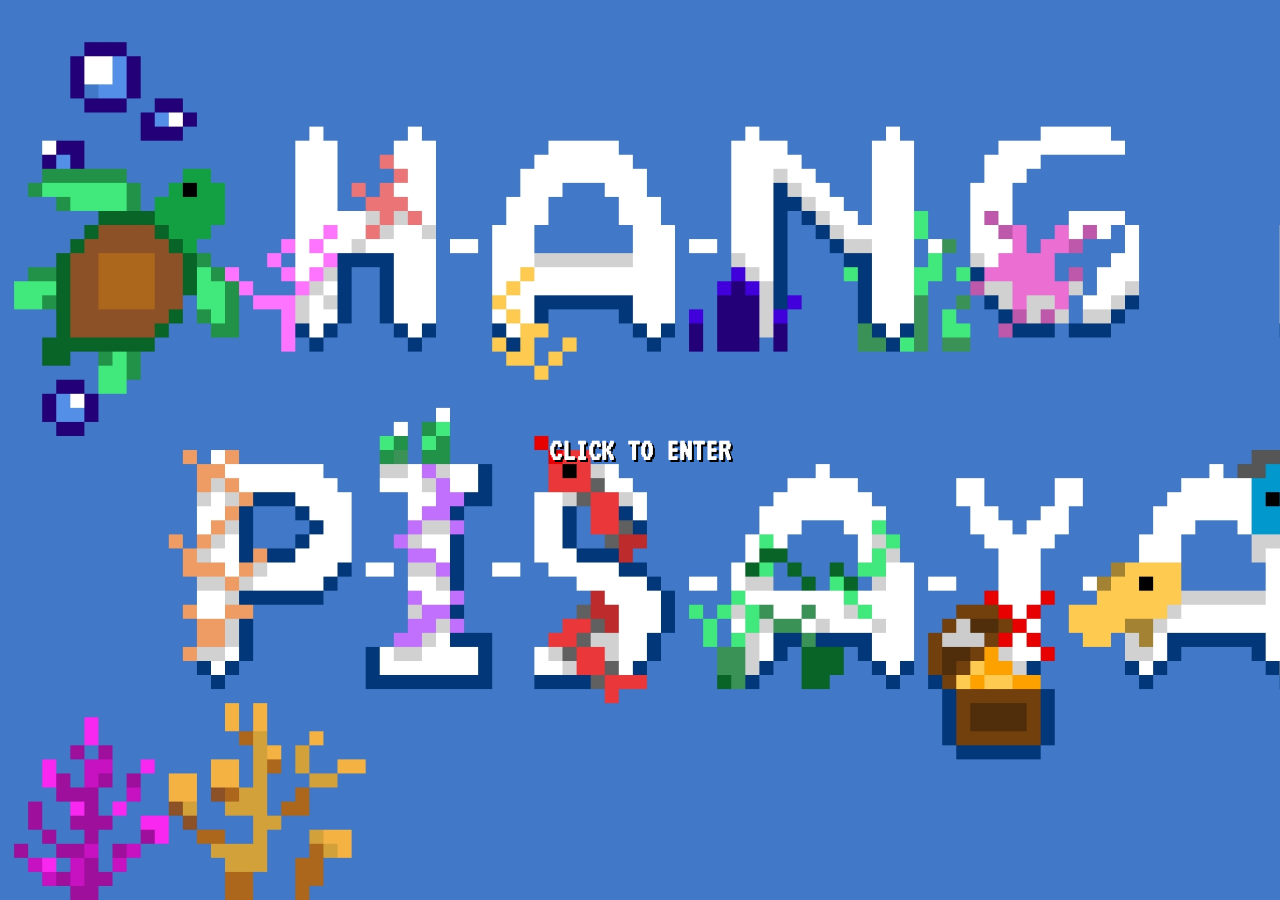
==== index.html @ 8b356309 "Add files via upload" ====
<!DOCTYPE html>
<html>

<head>
    <title>Hang A Pisayan - Intro</title>
    <meta charset="UTF-8">
    <meta name="viewport" content="width=device-width, initial-scale=1.0">
    <link href="https://fonts.googleapis.com/css2?family=VT323&display=swap" rel="stylesheet">
    <link rel="stylesheet" href="index.css">
</head>

<body>
    <div id="clickScreen" class="full-page bg-image" onclick="showGif()">
        <h1>CLICK TO ENTER</h1>
    </div>

    <div id="gifScreen" class="full-page hidden">
        <img src="https://i.redd.it/zzdhvlontjby.gif" class="full-gif">
    </div>

    <div id="formScreen" class="full-page hidden">
        <div class="form-box">
            <h2 style="color: white;">Please Enter your Name:</h2>
            <input type="text" id="nameInput" placeholder="Your Name...">
            <br><br>
            <button onclick="saveAndGo()">Next</button>
        </div>
    </div>

    <script src="index.js"></script>
</body>

</html>
---- index.css ----
body {
    margin: 0;
    padding: 0;
    height: 100%;
    font-family: 'VT323', monospace;
    background: black;
    overflow: hidden;
}

.full-page {
    width: 100%;
    height: 100%;
    display: flex;
    justify-content: center;
    align-items: center;
    position: absolute;
    top: 0;
    left: 0;
}

.bg-image {
    background-image: url('introscreen.jpg');
    background-size: cover;
    cursor: pointer;
    color: white;
    text-shadow: 2px 2px black;
}

.full-gif {
    width: 100vw;
    height: 100vh;
    object-fit: cover;
}

.hidden {
    display: none;
}

.form-box {
    text-align: center;
}

input {
    padding: 10px;
    font-size: 30px;
    font-family: 'VT323';
    border: 3px solid white;
    background: black;
    color: white;
}

button {
    padding: 10px 20px;
    font-size: 20px;
    font-family: 'VT323';
    cursor: pointer;
    background: white;
    border: none;
}
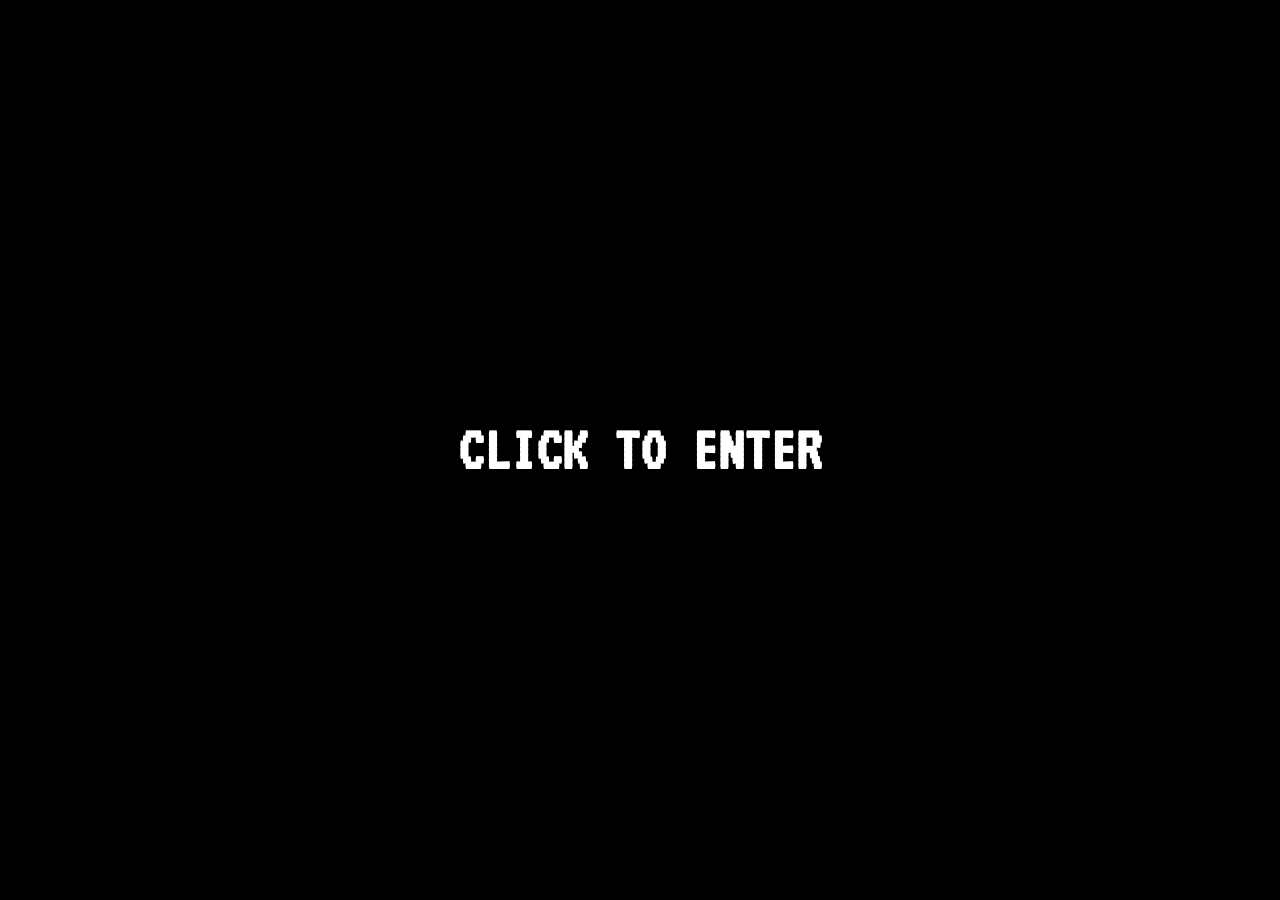
==== commit 6c8d6d3a: "Add files via upload" ====
--- a/index.html
+++ b/index.html
@@ -20,14 +20,20 @@
 
     <div id="formScreen" class="full-page hidden">
         <div class="form-box">
-            <h2 style="color: white;">Please Enter your Name:</h2>
+            <h2>Please Enter your Name:</h2>
             <input type="text" id="nameInput" placeholder="Your Name...">
             <br><br>
             <button onclick="saveAndGo()">Next</button>
         </div>
+        <img class="sans-gif" src="sans.webp" alt="sans">
     </div>
 
     <script src="index.js"></script>
+
+    <audio autoplay loop>
+        <source src="Megalovania.mp3" type="audio/mp3">
+    </audio>
+
 </body>
 
 </html>
--- a/index.css
+++ b/index.css
@@ -1,7 +1,6 @@
 body {
     margin: 0;
-    padding: 0;
-    height: 100%;
+    height: 100vh;
     font-family: 'VT323', monospace;
     background: black;
     overflow: hidden;
@@ -13,31 +12,32 @@
     display: flex;
     justify-content: center;
     align-items: center;
-    position: absolute;
-    top: 0;
-    left: 0;
 }
 
 .bg-image {
-    background-image: url('introscreen.jpg');
+    background-image: url('introscreen.png');
     background-size: cover;
+    background-position: center;
     cursor: pointer;
     color: white;
     text-shadow: 2px 2px black;
+    font-size: 2rem;
 }
 
 .full-gif {
-    width: 100vw;
-    height: 100vh;
+    width: 100%;
+    height: 100%;
     object-fit: cover;
-}
-
-.hidden {
-    display: none;
 }
 
 .form-box {
     text-align: center;
+    padding: 2rem;
+}
+
+.form-box h2 {
+    margin-bottom: 1rem;
+    color: white;
 }
 
 input {
@@ -52,8 +52,21 @@
 button {
     padding: 10px 20px;
     font-size: 20px;
-    font-family: 'VT323';
+    font-family: 'VT323', monospace;
     cursor: pointer;
     background: white;
     border: none;
+}
+
+.hidden {
+    display: none;
+}
+
+.sans-gif {
+    position: absolute;
+    right: 5%;
+    bottom: 10%;
+    width: 180px;
+    height: auto;
+    pointer-events: none;
 }
